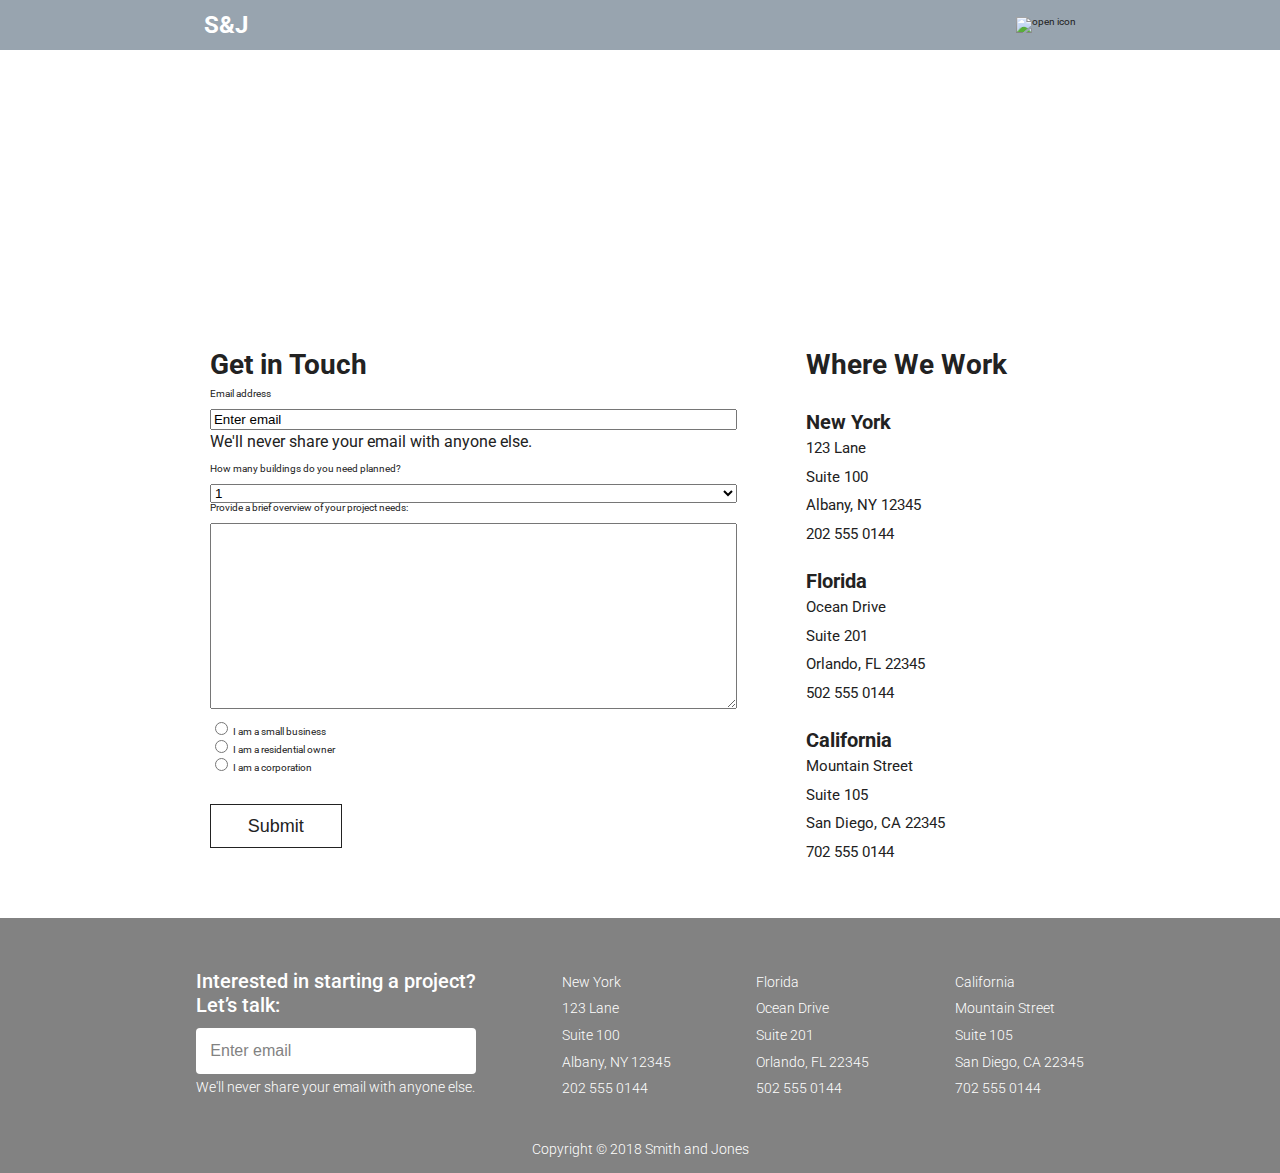
==== contact.html @ cb6e6e9b "add contact page structure & its initial styling" ====
<!DOCTYPE html>
<html lang="en">
	<head>
		<meta charset="utf-8">
		<meta name="viewport" content="width=device-width, initial-scale=1.0">
		<title>Contact Us</title>
		<link href="https://fonts.googleapis.com/css?family=Roboto:300,400,500,700" rel="stylesheet">
		<link rel="stylesheet" href="css/index.css">
		<!--[if IE]>
		<script src="http://html5shiv.googlecode.com/svn/trunk/html5.js"></script>
		<![endif]-->
	</head>

	<body>
		<div class="container">
			<!-- Menu Content -->

			<nav class="nav-collapsed">
				<div class="nav-inner container">
					<a class="nav-item logo" href="index.html">S&J</a>
					<div>
						<img id="open-icon" src="img/nav-hamburger.png" alt="open icon" />
					</div>
				</div>
			</nav>

			<nav class="nav-expanded">
				<a class="nav-item logo" href="">S&J</a>
				<img class="icon-close" src="img/nav-hamburger-close.png" alt="close icon" />
				<a class="nav-item" href="index.html">Home</a>
				<a class="nav-item" href="services.html">Services</a>
				<a class="nav-item" href="contact.html">Contact</a>
			</nav>

			<!-- Contact Content -->

			<header class="header header-contact">
				<div class="header-wrapper header-wrapper-contact">
					<h1>Contact Us</h1>
				</div>
			</header>
			<main class="main-content">

				<section class="contact-content" >
					<form class="contact-wrapper contact-wrapper-form">
						<h2>Get in Touch</h2>

						<label for="email">Email address</label> <br/>
						<input class="email"
									 id="email"
									 type="text"
									 name="email"
									 value="Enter email">
						<p>We'll never share your email with anyone else.</p>

						<label for="buildings-number">How many buildings do you need planned?</label> <br/>
						<select class="contact-select" id="buildings-number">
							<option value="1">1</option>
							<option value="2">2</option>
							<option value="3">3</option>
							<option value="4">4</option>
							<option value="5">5</option>
						</select>

						<label for="email">Provide a brief overview of your project needs:</label> <br/>
						<textarea class="contact-textarea" rows="12" cols="50"></textarea> <br />

						<label for="small">
							<input type="radio"
										 name="business-type"
										 id="small"
										 value="small-business">
							I am a small business
						</label>


						<label for="residential">
							<input type="radio"
										 name="business-type"
										 id="residential"
										 value="residential">
							I am a residential owner
						</label>

						<label for="corporation">
							<input type="radio"
										 name="business-type"
										 id="corporation"
										 value="corporation">
							I am a corporation
						</label>
						<br/>

						<button>Submit</button>
					</form>

					<div class="contact-wrapper contact-wrapper-mg-left">
						<h2>Where We Work</h2>
						<address class="contact-address">
							<div class="contact-heading">New York</div>

							123 Lane <br />
							Suite 100 <br />
							Albany, NY 12345 <br />
							202 555 0144
						</address>
						<address class="contact-address">
							<div class="contact-heading">Florida</div>

							Ocean Drive <br />
							Suite 201 <br />
							Orlando, FL 22345 <br />
							502 555 0144
						</address>
						<address class="contact-address">
							<div class="contact-heading">California</div>

							Mountain Street<br />
							Suite 105<br />
							San Diego, CA 22345<br />
							702 555 0144
						</address>
					</div>
				</section>

			</main>
		</div>

		<footer class="footer">
		<div class="footer-wrapper">
			<div>
				<h2>Interested in starting a project?</h2>
				<h2 class="margin-btm-4">Let’s talk:</h2>

				<input class="email-submit" type="text" value="Enter email" >

				<p>We'll never share your email with anyone else.</p>
			</div>
			<address>
				<div class="contact-heading">New York</div>

				123 Lane <br />
				Suite 100 <br />
				Albany, NY 12345 <br />
				202 555 0144
			</address>
			<address>
				<div class="contact-heading">Florida</div>

				Ocean Drive <br />
				Suite 201 <br />
				Orlando, FL 22345 <br />
				502 555 0144
			</address>
			<address>
				<div class="contact-heading">California</div>

				Mountain Street<br />
				Suite 105<br />
				San Diego, CA 22345<br />
				702 555 0144
			</address>
		</div>
		<div class="txt-center">
			<p>Copyright © 2018 Smith and Jones</p>
		</div>
		</footer>

		<script src="js/index.js"></script>
		<script src="./js/Components/Navigation/navigation.js"></script>
		<script src="./js/Components/Services/Tabs/tabs.js"></script>
	</body>
</html>
---- css/index.css ----
/*------------------------------------*\
RESET
\*------------------------------------*/
/* http://meyerweb.com/eric/tools/css/reset/
v2.0b1 | 201101
NOTE:WORK IN PROGRESS
USE WITH CAUTION AND TEST WITH ABANDON */
html,
body,
div,
span,
applet,
object,
iframe,
h1,
h2,
h3,
h4,
h5,
h6,
p,
blockquote,
pre,
a,
abbr,
acronym,
address,
big,
cite,
code,
del,
dfn,
em,
img,
ins,
kbd,
q,
s,
samp,
small,
strike,
strong,
sub,
sup,
tt,
var,
b,
u,
i,
center,
dl,
dt,
dd,
ol,
ul,
li,
fieldset,
form,
label,
legend,
table,
caption,
tbody,
tfoot,
thead,
tr,
th,
td,
article,
aside,
canvas,
details,
figcaption,
figure,
footer,
header,
hgroup,
menu,
nav,
section,
summary,
time,
mark,
audio,
video {
  margin: 0;
  padding: 0;
  border: 0;
  outline: 0;
  font-size: 100%;
  font: inherit;
  vertical-align: baseline;
}
/* HTML5 display-role reset for older browsers */
article,
aside,
details,
figcaption,
figure,
footer,
header,
hgroup,
menu,
nav,
section {
  display: block;
}
body {
  line-height: 1;
}
ol,
ul {
  list-style: none;
}
blockquote,
q {
  quotes: none;
}
blockquote:before,
blockquote:after,
q:before,
q:after {
  content: '';
  content: none;
}
ins {
  text-decoration: none;
}
del {
  text-decoration: line-through;
}
table {
  border-collapse: collapse;
  border-spacing: 0;
}
* {
  box-sizing: border-box;
}
html {
  font-size: 62.5%;
}
html,
body {
  color: #222222;
  font-family: 'Roboto', sans-serif;
}
h1,
h2,
h3,
h4,
h5 {
  font-family: 'Roboto', Arial, sans-serif;
}
h1 {
  color: #FFFFFF;
  font-size: 6.4rem;
  font-weight: 700;
  line-height: 1.2;
}
h2 {
  color: #222222;
  font-size: 2.8rem;
  font-weight: 700;
  padding-bottom: 10px;
}
h4 {
  font-size: 1.4rem;
  padding-bottom: 10px;
}
p {
  font-size: 1.6rem;
  font-weight: 400;
  line-height: 1.5;
  padding-bottom: 10px;
}
img {
  max-width: 100%;
  height: auto;
}
.container {
  max-width: 1024px;
  width: 100%;
  margin: 0 auto;
}
.nav-collapsed {
  background-color: #98A4AF;
  height: 50px;
  position: fixed;
  top: 0;
  left: 50%;
  transform: translate(-50%, 0);
  width: 100vw;
  z-index: 1;
}
.nav-collapsed .nav-inner {
  display: flex;
  justify-content: space-around;
  align-items: center;
  height: 100%;
}
.nav-collapsed .logo {
  color: #FFFFFF;
  font-size: 2.4rem;
  font-weight: 700;
  margin-right: 60%;
  text-decoration: none;
}
.nav-collapsed img {
  cursor: pointer;
}
.nav-expanded {
  display: none;
}
.expanded {
  overflow: hidden;
}
.expanded .nav-collapsed {
  display: none;
}
.expanded .nav-expanded {
  font-size: 4.8rem;
  font-weight: 700;
  line-height: 1.78;
  display: flex;
  flex-direction: column;
  align-items: center;
  justify-content: center;
  z-index: 1;
  position: fixed;
  opacity: 0.9;
  background-color: #98A4AF;
  top: 0;
  left: 0;
  right: 0;
  bottom: 0;
}
.expanded .nav-item {
  color: #FFFFFF;
  text-decoration: none;
}
.expanded .nav-item:hover {
  color: #222222;
}
.expanded .logo {
  font-size: 3rem;
  font-weight: 700;
  margin-right: 60%;
  position: absolute;
  top: 3.4%;
  left: 15%;
}
.expanded .icon-close {
  cursor: pointer;
  position: absolute;
  top: 5%;
  right: 12%;
}
.footer {
  background-color: #828282;
}
.footer h2 {
  color: #FFFFFF;
  font-size: 2rem;
  font-weight: 500;
  line-height: 1.2;
}
.footer p {
  color: #FFFFFF;
  font-size: 1.4rem;
  font-weight: 300;
  line-height: 1.9;
}
.footer address {
  color: #FFFFFF;
  font-size: 1.4rem;
  font-weight: 300;
  line-height: 1.9;
}
@media (max-width: 800px) {
  .footer address {
    margin-top: 4%;
  }
}
.footer address .footer-heading {
  color: #FFFFFF;
  font-size: 2rem;
  font-weight: 500;
  line-height: 1.2;
}
.footer .footer-wrapper {
  display: flex;
  justify-content: space-around;
  padding: 4% 12% 2% 12%;
}
@media (max-width: 800px) {
  .footer .footer-wrapper {
    flex-direction: column;
    padding: 4% 8% 2% 8%;
  }
}
.footer .footer-wrapper h2 {
  padding-bottom: unset;
}
.footer .footer-wrapper .margin-btm-4 {
  margin-bottom: 4%;
}
.footer .footer-wrapper input {
  color: #828282;
  font-size: 1.6rem;
  border: 1px;
  border-radius: 4px;
  padding: 5%;
  width: 100%;
}
@media (max-width: 800px) {
  .footer .footer-wrapper input {
    font-size: 2rem;
    padding: 3%;
  }
}
.footer .txt-center {
  text-align: center;
}
.container .header {
  background-image: url("../img/home/home-jumbotron.png");
  height: 598px;
  background-repeat: no-repeat;
  background-size: cover;
  background-position: center;
  position: relative;
  margin-top: 50px;
}
@media (max-width: 800px) {
  .container .header {
    background-image: url("../img/home/home-mobile-jumbotron.png");
  }
}
.container .header .header-wrapper {
  margin-left: 8%;
  position: absolute;
  top: 54.1%;
}
.container .main-content {
  padding: 5% 8%;
}
.container .content-wrapper {
  display: flex;
  align-items: center;
  margin-bottom: 12%;
}
@media (max-width: 800px) {
  .container .content-wrapper {
    flex-direction: column-reverse;
  }
}
.container .img-right .architect-wrapper {
  padding-right: 2%;
  width: 50%;
}
@media (max-width: 800px) {
  .container .img-right .architect-wrapper {
    margin-top: 4%;
    padding-right: unset;
    width: 100%;
  }
}
.container .img-right .architect-wrapper h2 {
  margin-bottom: 3%;
}
.container .img-right .architect-wrapper p {
  margin-bottom: 4%;
}
.container .img-right .architect-wrapper button {
  -webkit-border-radius: 0px;
  -moz-border-radius: 0px;
  border-radius: 0px;
  border: 1px solid #222222;
  cursor: pointer;
  background-color: #FFFFFF;
  color: #222222;
  font-size: 1.6rem;
  padding: 4%;
  width: 33%;
}
@media (max-width: 800px) {
  .container .img-right .architect-wrapper button {
    font-size: 2rem;
    width: 100%;
  }
}
.container .img-right picture {
  padding-left: 2%;
  width: 50%;
}
@media (max-width: 800px) {
  .container .img-right picture {
    padding-left: unset;
    width: 100%;
  }
  .container .img-right picture img {
    width: 100%;
  }
}
.container .img-left {
  flex-direction: row-reverse;
}
@media (max-width: 800px) {
  .container .img-left {
    flex-direction: column-reverse;
  }
}
.container .img-left .futuristic-wrapper {
  padding-left: 2%;
  width: 50%;
}
@media (max-width: 800px) {
  .container .img-left .futuristic-wrapper {
    margin-top: 4%;
    padding-left: unset;
    width: 100%;
  }
}
.container .img-left .futuristic-wrapper h2 {
  margin-bottom: 3%;
}
.container .img-left .futuristic-wrapper p {
  margin-bottom: 4%;
}
.container .img-left .futuristic-wrapper button {
  -webkit-border-radius: 0px;
  -moz-border-radius: 0px;
  border-radius: 0px;
  border: 1px solid #222222;
  cursor: pointer;
  background-color: #FFFFFF;
  color: #222222;
  font-size: 1.6rem;
  padding: 4%;
  width: 33%;
}
@media (max-width: 800px) {
  .container .img-left .futuristic-wrapper button {
    font-size: 2rem;
    width: 100%;
  }
}
.container .img-left picture {
  padding-right: 2%;
  width: 50%;
}
@media (max-width: 800px) {
  .container .img-left picture {
    padding-right: unset;
    width: 100%;
  }
  .container .img-left picture img {
    width: 100%;
  }
}
.container .projects-wrapper h2 {
  margin-bottom: 5%;
}
.container .projects-wrapper .projects-image {
  position: relative;
}
@media (max-width: 800px) {
  .container .projects-wrapper .projects-image img {
    width: 100%;
  }
}
.container .projects-wrapper .projects-image .project-title-left {
  left: auto;
}
@media (max-width: 800px) {
  .container .projects-wrapper .projects-image .project-title-left {
    left: 3.5%;
  }
}
.container .projects-wrapper .projects-content {
  width: 46%;
  margin: 10% auto;
}
@media (max-width: 800px) {
  .container .projects-wrapper .projects-content {
    width: auto;
    margin: 4% auto 4% auto;
  }
}
.container .projects-wrapper .projects-content p {
  margin-bottom: 2%;
}
.container .project-title {
  font-size: 2.6rem;
  letter-spacing: 5px;
  background-color: #D8D8D8;
  padding: 30px;
  text-align: center;
  width: 37%;
  position: absolute;
  left: 62.4%;
  top: 79%;
}
@media (max-width: 800px) {
  .container .project-title {
    position: relative;
    width: 93%;
    left: 3.5%;
    bottom: 18px;
  }
}
.container .header-services {
  background-image: url("../img/services/services-jumbotron.png");
  height: 300px;
}
@media (max-width: 800px) {
  .container .header-services {
    background-image: url("../img/services/services-mobile-jumbotron.png");
  }
}
.container .top-text-services {
  margin-bottom: 4%;
}
.container .content-wrapper-services {
  margin-top: 6%;
  margin-bottom: 4%;
}
@media (max-width: 800px) {
  .container .content-wrapper-services {
    flex-direction: column;
  }
}
.container .architect-wrapper-services {
  width: 100%;
  padding-right: 1%;
}
@media (max-width: 800px) {
  .container .architect-wrapper-services {
    padding-right: unset;
    margin-bottom: 4%;
  }
}
.container .architect-wrapper-services p {
  margin-top: 4%;
}
.container .picture-services {
  width: 100%;
  padding-left: 1%;
}
@media (max-width: 800px) {
  .container .picture-services {
    padding-left: unset;
  }
}
.container .picture-services img {
  width: 100%;
}
.container .tab-content-hidden {
  display: none;
}
.container .tab-list {
  display: flex;
  justify-content: space-between;
}
@media (max-width: 800px) {
  .container .tab-list {
    flex-direction: column;
  }
}
.container .tab {
  color: #222222;
  cursor: pointer;
  border: 1px solid #222222;
  font-size: 1.6rem;
  font-weight: 700;
  text-align: center;
  padding: 1.4%;
  width: 21%;
}
@media (max-width: 800px) {
  .container .tab {
    font-size: 2rem;
    padding: 4%;
    margin-bottom: 3%;
    width: auto;
  }
}
.container .tab:hover {
  background-color: #222222;
  color: #FFFFFF;
}
.container .tab.selected-tab {
  background-color: #5E9FB9;
  color: #FFFFFF;
}
.container .header-contact {
  background-image: url("../img/contact/contact-jumbotron.png");
  height: 300px;
  margin-top: unset;
}
@media (max-width: 800px) {
  .container .header-contact {
    background-image: url("../img/contact/contact-mobile-jumbotron.png");
  }
}
.container .header-wrapper.header-wrapper-contact {
  top: 65%;
}
.container .contact-content {
  display: flex;
}
@media (max-width: 800px) {
  .container .contact-content {
    flex-direction: column;
  }
}
.container .contact-content button {
  -webkit-border-radius: 0px;
  -moz-border-radius: 0px;
  border-radius: 0px;
  border: 1px solid #222222;
  cursor: pointer;
  background-color: #FFFFFF;
  color: #222222;
  font-size: 1.8rem;
  padding: 2%;
  width: 25%;
  margin-top: 4%;
}
@media (max-width: 800px) {
  .container .contact-content button {
    font-size: 2rem;
    width: 100%;
  }
}
.container .contact-wrapper {
  display: flex;
  flex-direction: column;
  width: 45%;
}
.container .contact-wrapper.contact-wrapper-form {
  width: 90%;
}
.container .contact-wrapper-mg-left {
  margin-left: 8%;
}
.container .contact-heading {
  color: #222222;
  font-size: 2rem;
  font-weight: 700;
  line-height: 1.2;
}
.container .contact-address {
  color: #222222;
  font-size: 1.5rem;
  font-weight: 400;
  line-height: 1.9;
  margin-top: 8%;
}
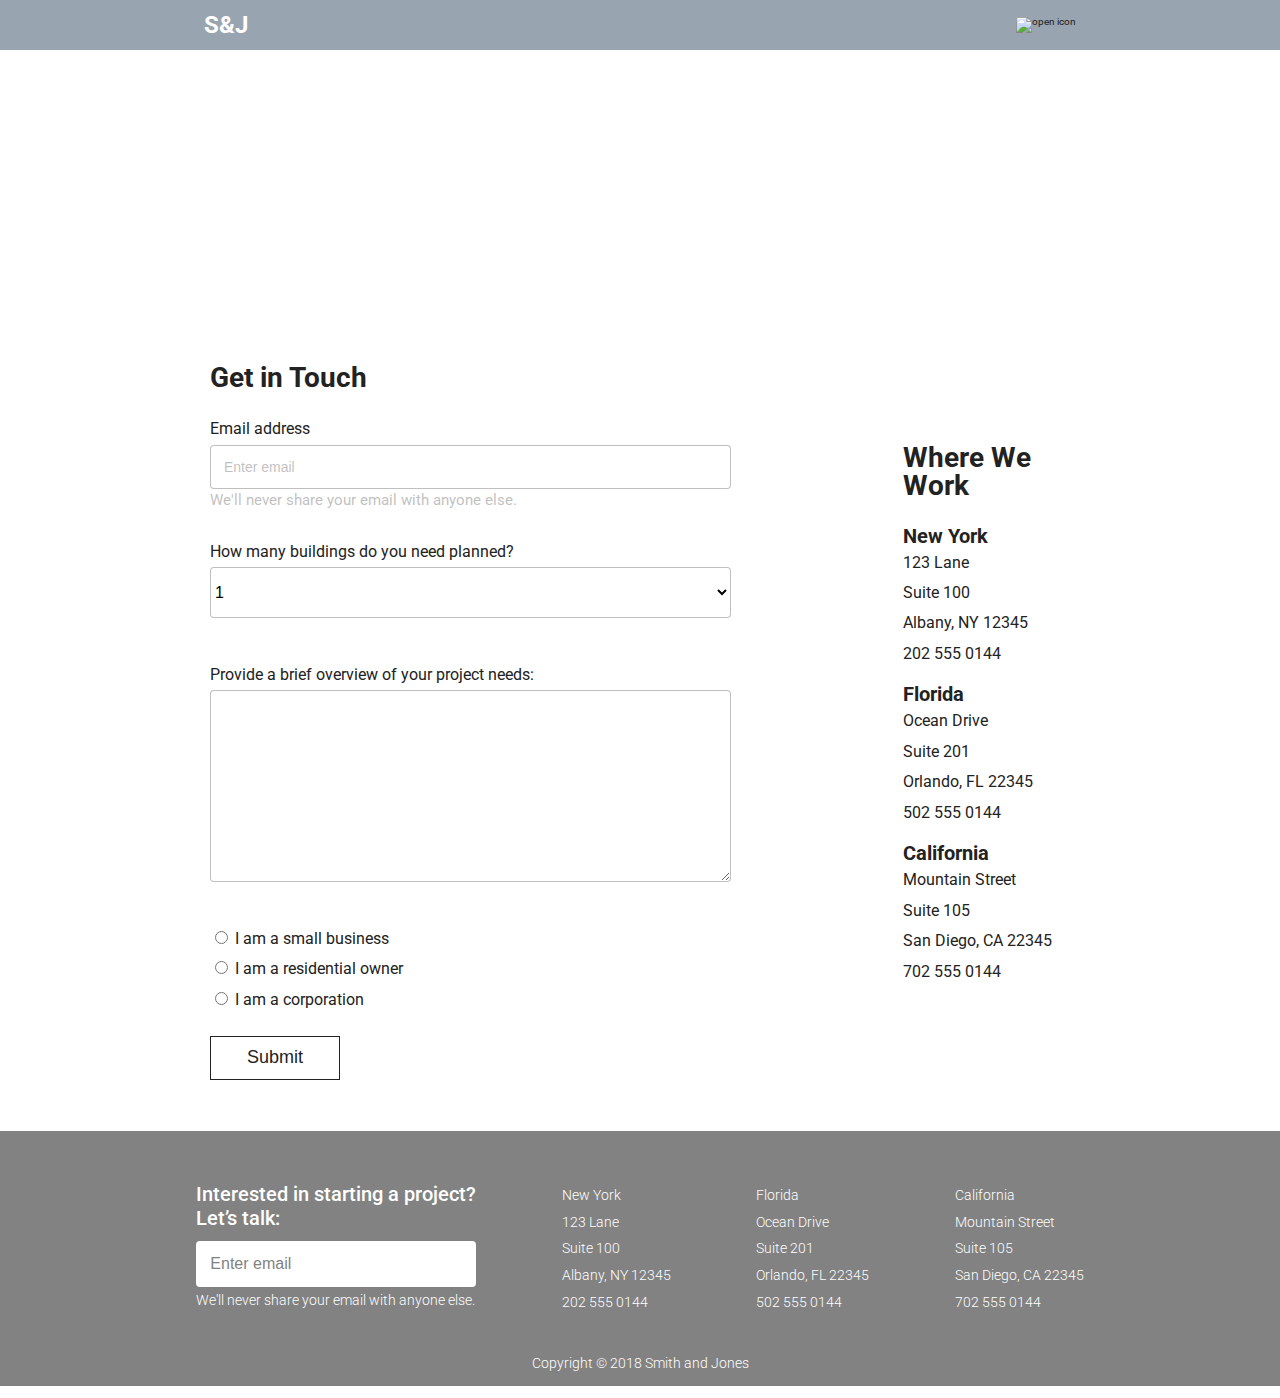
==== commit a17383f1: "add styling to contact page to match design" ====
--- a/contact.html
+++ b/contact.html
@@ -45,7 +45,7 @@
 					<form class="contact-wrapper contact-wrapper-form">
 						<h2>Get in Touch</h2>
 
-						<label for="email">Email address</label> <br/>
+						<label for="email">Email address</label>
 						<input class="email"
 									 id="email"
 									 type="text"
@@ -53,7 +53,7 @@
 									 value="Enter email">
 						<p>We'll never share your email with anyone else.</p>
 
-						<label for="buildings-number">How many buildings do you need planned?</label> <br/>
+						<label for="buildings-number">How many buildings do you need planned?</label>
 						<select class="contact-select" id="buildings-number">
 							<option value="1">1</option>
 							<option value="2">2</option>
@@ -62,8 +62,8 @@
 							<option value="5">5</option>
 						</select>
 
-						<label for="email">Provide a brief overview of your project needs:</label> <br/>
-						<textarea class="contact-textarea" rows="12" cols="50"></textarea> <br />
+						<label for="text-area">Provide a brief overview of your project needs:</label>
+						<textarea class="contact-textarea" id="text-area" rows="12" cols="50"></textarea>
 
 						<label for="small">
 							<input type="radio"
@@ -72,7 +72,6 @@
 										 value="small-business">
 							I am a small business
 						</label>
-
 
 						<label for="residential">
 							<input type="radio"
@@ -89,7 +88,6 @@
 										 value="corporation">
 							I am a corporation
 						</label>
-						<br/>
 
 						<button>Submit</button>
 					</form>
--- a/css/index.css
+++ b/css/index.css
@@ -635,13 +635,44 @@
 .container .contact-wrapper {
   display: flex;
   flex-direction: column;
+  justify-content: center;
   width: 45%;
 }
 .container .contact-wrapper.contact-wrapper-form {
+  color: #222222;
+  font-size: 1.6rem;
+  font-weight: 400;
+  line-height: 1.9;
   width: 90%;
 }
+.container .contact-wrapper.contact-wrapper-form input {
+  border-radius: 4px;
+  border: 1px solid #82828282;
+  padding: 2.5%;
+  font-size: 1.4rem;
+  color: #82828282;
+}
+.container .contact-wrapper.contact-wrapper-form p {
+  margin-bottom: 3%;
+  color: #82828282;
+  font-size: 1.5rem;
+}
+.container .contact-select {
+  background-color: #FFFFFF;
+  border-radius: 4px;
+  border: 1px solid #82828282;
+  font-size: 1.6rem;
+  height: 8%;
+  margin-bottom: 8%;
+}
+.container .contact-textarea {
+  border-radius: 4px;
+  border: 1px solid #82828282;
+  font-size: 1.6rem;
+  margin-bottom: 8%;
+}
 .container .contact-wrapper-mg-left {
-  margin-left: 8%;
+  margin-left: 20%;
 }
 .container .contact-heading {
   color: #222222;
@@ -651,7 +682,7 @@
 }
 .container .contact-address {
   color: #222222;
-  font-size: 1.5rem;
+  font-size: 1.6rem;
   font-weight: 400;
   line-height: 1.9;
   margin-top: 8%;
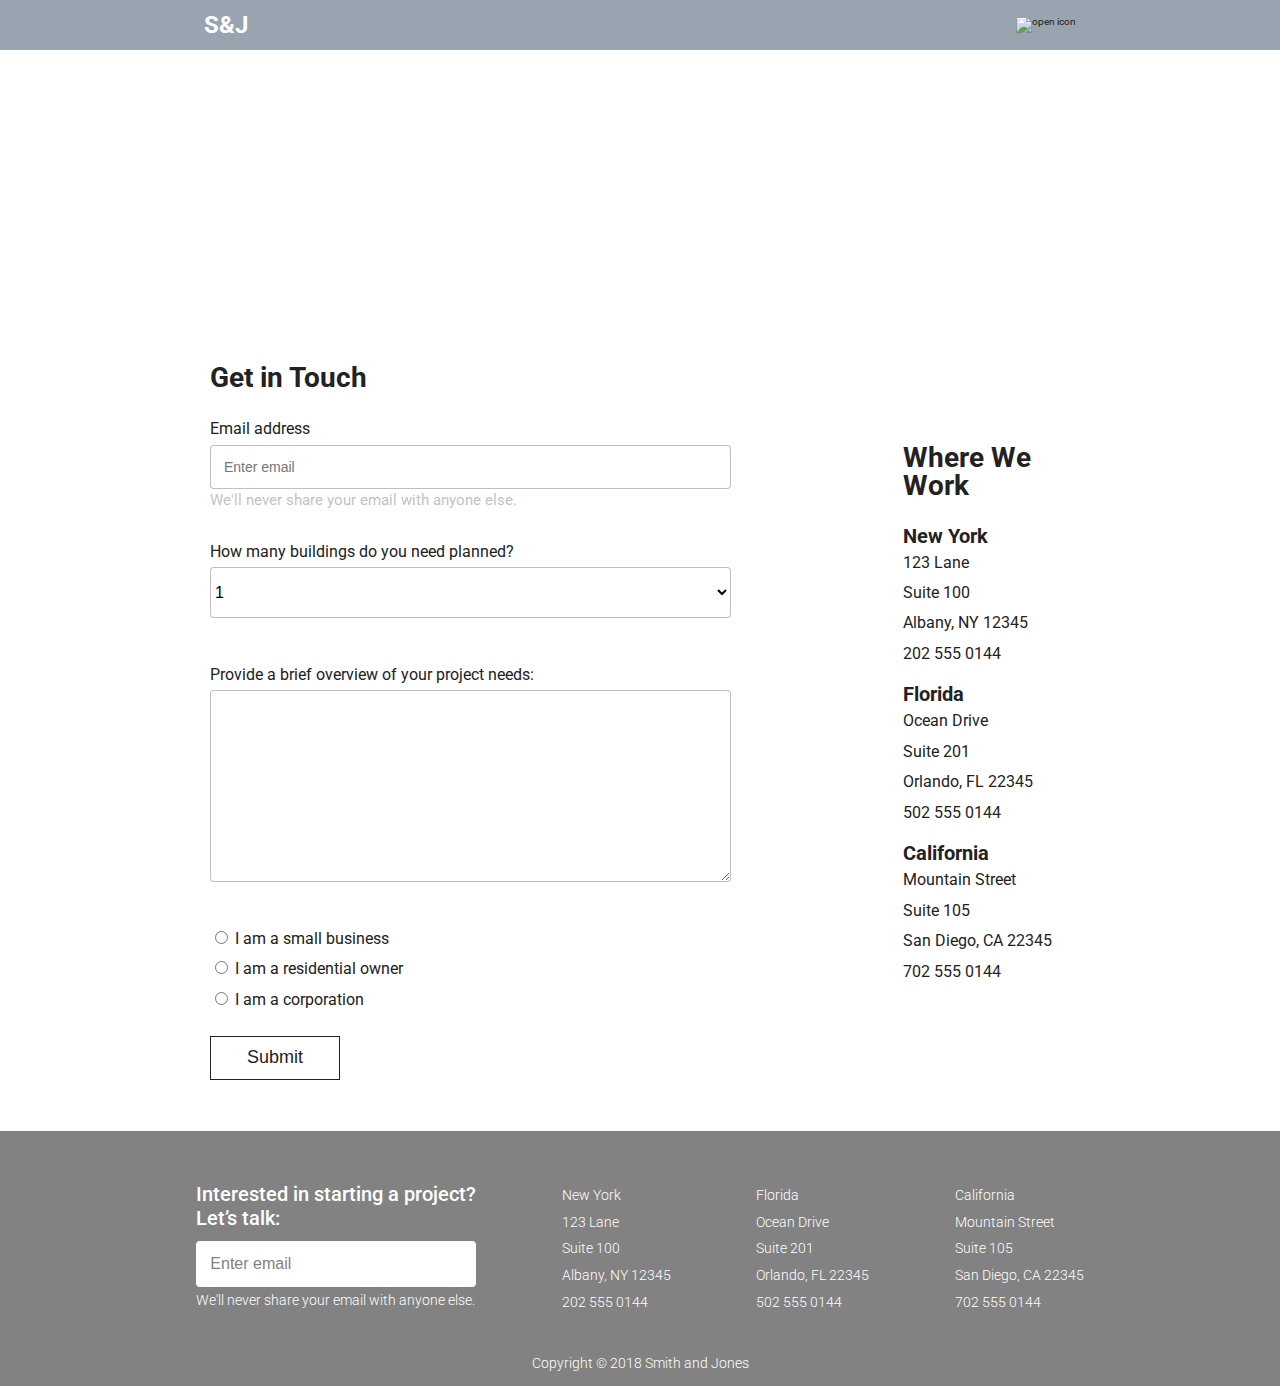
==== commit f1b4717a: "update contact page to be responsive; change email input attribute to placeholder" ====
--- a/contact.html
+++ b/contact.html
@@ -50,7 +50,7 @@
 									 id="email"
 									 type="text"
 									 name="email"
-									 value="Enter email">
+									 placeholder="Enter email">
 						<p>We'll never share your email with anyone else.</p>
 
 						<label for="buildings-number">How many buildings do you need planned?</label>
--- a/css/index.css
+++ b/css/index.css
@@ -645,12 +645,17 @@
   line-height: 1.9;
   width: 90%;
 }
+@media (max-width: 800px) {
+  .container .contact-wrapper.contact-wrapper-form {
+    width: auto;
+  }
+}
 .container .contact-wrapper.contact-wrapper-form input {
   border-radius: 4px;
   border: 1px solid #82828282;
   padding: 2.5%;
   font-size: 1.4rem;
-  color: #82828282;
+  color: #222222;
 }
 .container .contact-wrapper.contact-wrapper-form p {
   margin-bottom: 3%;
@@ -674,6 +679,23 @@
 .container .contact-wrapper-mg-left {
   margin-left: 20%;
 }
+@media (max-width: 800px) {
+  .container .contact-wrapper-mg-left {
+    margin-left: unset;
+    margin-top: 8%;
+    width: auto;
+  }
+}
+@media (max-width: 924px) {
+  .container .contact-wrapper-mg-left {
+    margin-left: 8%;
+  }
+}
+@media (max-width: 801px) {
+  .container .contact-wrapper-mg-left {
+    margin-left: unset;
+  }
+}
 .container .contact-heading {
   color: #222222;
   font-size: 2rem;
@@ -687,3 +709,8 @@
   line-height: 1.9;
   margin-top: 8%;
 }
+@media (max-width: 800px) {
+  .container .contact-address {
+    margin-top: 4%;
+  }
+}
